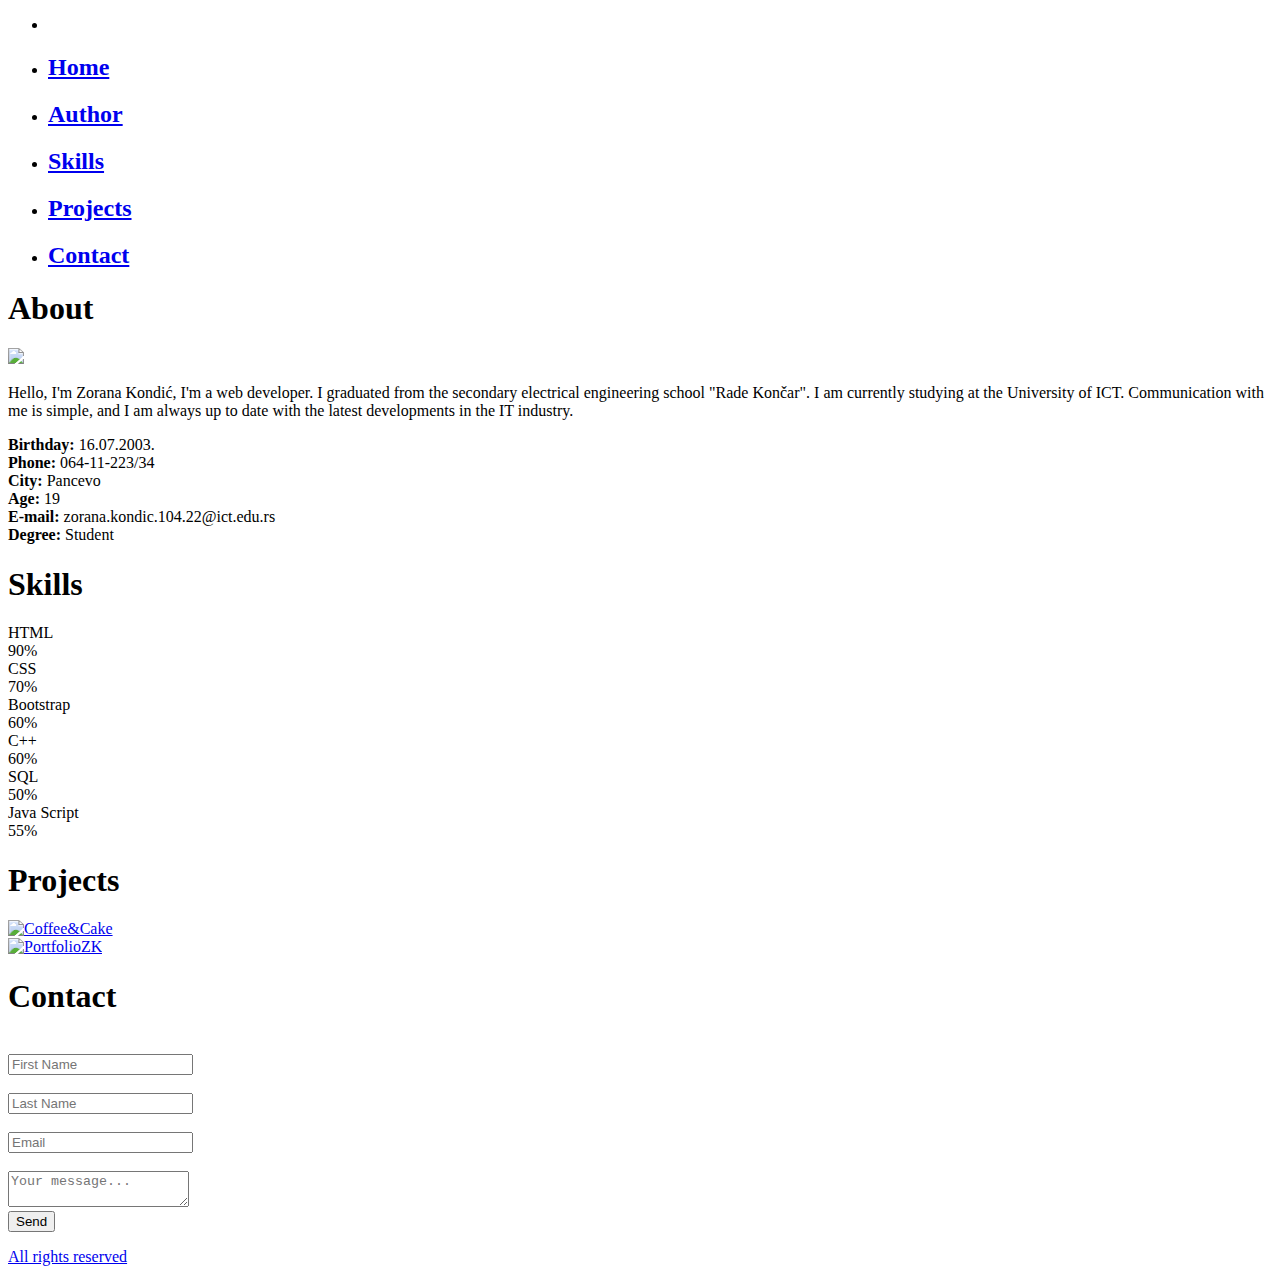
==== portfolio/index.html @ 88835917 "Update index.html" ====
<!DOCTYPE html>
<html>

<head>
    <title>Portfolio Zorana Kondić</title>
    <meta charset="UTF-8" />
    <meta name="viewport" content="width=device-width, initial-scale=1.0" />
    <meta name="keywords"
        content="zorana , kondic, portfolio, web developer, desktop developer, sass, responsive, programming" />
    <meta name="description" content="Zorana Kondić Portfolio" />
    <meta name="author" content="Zorana Kondić 104/22" />
    <link rel="stylesheet" type="text/css" href="assets/css/style.css" />
    <link rel="stylesheet" type="text/css" href="assets/css/responsive.css" />
    <link rel="shortcut icon" href="assets/images/icon.ico">
    <script src="https://kit.fontawesome.com/9414c76ad8.js" crossorigin="anonymous"></script>

</head>

<body>
    <div id="pocetna">

        <div class="transparentnost">
            <nav>
                <ul>
                    <li><a href="index.html" target="_self"> <img src="" alt=""></a></li>
                    <li><a href="#" class="grow"><i class="fa-solid fa-house"></i>
                            <h2>Home</h2>
                        </a></li>
                    <li><a href="#about" class="grow"><i class="fa-solid fa-user"></i>
                            <h2>Author</h2>
                        </a></li>
                    <li><a href="#skills" class="grow"><i class="fa-solid fa-code-branch"></i>
                            <h2>Skills</h2>
                        </a></li>
                    <li><a href="#projects" class="grow"><i class="fa-solid fa-list"></i>
                            <h2>Projects</h2>
                        </a></li>
                    <li><a href="#contact" class="grow"><i class="fa-solid fa-phone"></i>
                            <h2>Contact</h2>
                        </a></li>
                </ul>
            </nav>

        </div>

    </div>


    <div id="about">
        <h1>About</h1>
        <div class="wrapper">
            <div class="slika">
                <img src="assets/images/autor.jpeg">
            </div>
            <div id="opis">
                <p>Hello, I'm Zorana Kondić, I'm a web developer. I graduated from the secondary electrical engineering
                    school "Rade Končar". I am currently studying at the University of ICT.
                    Communication with me is simple, and
                    I am always up to date with the latest developments in the IT industry.</p>
                <div class="opis_wrapper">
                    <div class="omeni1">
                        <div>
                            <i class="fa-solid fa-chevron-right"></i>
                            <strong> Birthday:</strong>
                            <span>16.07.2003.</span>
                        </div>

                        <div>
                            <i class="fa-solid fa-chevron-right"></i>
                            <strong> Phone:</strong>
                            <span> 064-11-223/34</span>
                        </div>

                        <div>
                            <i class="fa-solid fa-chevron-right"></i>
                            <strong> City:</strong>
                            <span>Pancevo</span>
                        </div>

                    </div>

                    <div class="omeni2">
                        <div>
                            <i class="fa-solid fa-chevron-right"></i>
                            <strong>Age:</strong>
                            <span>19</span>
                        </div>

                        <div>
                            <i class="fa-solid fa-chevron-right"></i>
                            <strong>E-mail:</strong>
                            <span>zorana.kondic.104.22@ict.edu.rs</span>
                        </div>

                        <div>
                            <i class="fa-solid fa-chevron-right"></i>
                            <strong>Degree:</strong>
                            <span>Student</span>
                        </div>

                    </div>

                </div>

            </div>
        </div>
    </div>



    <section id="skills">
        <div class="skills">
            <h1>Skills</h1>
        </div>
        <div class="skill_wrapper">
            <div class="skill1">
                <div class="ime_procenti">
                    <div class="ime">HTML</div>
                    <div class="procenat">90%</div>
                </div>
                <div class="linija">
                    <div class="levalinija procenat90"></div>
                    <div class="desnalinija procenat10"></div>
                </div>
            </div>
            <div class="skill1">
                <div class="ime_procenti">
                    <div class="ime">CSS</div>
                    <div class="procenat">70%</div>
                </div>
                <div class="linija">
                    <div class="levalinija procenat70"></div>
                    <div class="desnalinija procenat30"></div>
                </div>
            </div>

            <div class="skill1">
                <div class="ime_procenti">
                    <div class="ime">Bootstrap</div>
                    <div class="procenat">60%</div>
                </div>
                <div class="linija">
                    <div class="levalinija procenat60"></div>
                    <div class="desnalinija procenat40"></div>
                </div>
            </div>
            <div class="skill1">
                <div class="ime_procenti">
                    <div class="ime">C++</div>
                    <div class="procenat">60%</div>
                </div>
                <div class="linija">
                    <div class="levalinija procenat60"></div>
                    <div class="desnalinija procenat40"></div>
                </div>
            </div>

            <div class="skill1">
                <div class="ime_procenti">
                    <div class="ime">SQL</div>
                    <div class="procenat">50%</div>
                </div>
                <div class="linija">
                    <div class="levalinija procenat55"></div>
                    <div class="desnalinija procenat45"></div>
                </div>
            </div>
            <div class="skill1">
                <div class="ime_procenti">
                    <div class="ime">Java Script</div>
                    <div class="procenat">55%</div>
                </div>
                <div class="linija">
                    <div class="levalinija procenat55"></div>
                    <div class="desnalinija procenat45"></div>
                </div>
            </div>

        </div>
    </section>

    <div id="projects">
        <h1>Projects</h1>
        <div class="projekat">
            <div>
                <a href="https://zoranakondic.github.io" target="_blank">
                    <img src="assets/images/slika projekta.png" alt="Coffee&Cake">
                </a>
            </div>
            <div>
                <a href="https://zoranakondic.github.io/portfolio" target="_blank">
                    <img src="assets/images/slika portfolia.png" alt="PortfolioZK">
                </a>
            </div>
        </div>
    </div>
    <div id="contact">
        <h1>Contact</h1>
        </hr>
        <div class="informacije">
            <div class="kontakt_forma">
                <form method="" id="Kontakt" name="Kontakt forma">
                    <br />
                    <input type="text" id="ime" name="ime" required="required" placeholder="First Name" /><br />
                    <br />
                    <input type="text" id="prezime" name="prezime" required="required" placeholder="Last Name" /><br />
                    <br />
                    <input type="email" name="email" id="email" required="required" placeholder="Email" /><br />
                    <br />
                    <textarea id="poruka" name="poruka" form="Kontakt" required="required" maxlength="200"
                        placeholder="Your message..."></textarea><br />
                    <div class="dugme">
                        <input type="submit" name="posalji" id="posalji" value="Send" />
                    </div>
                </form>
            </div>

        </div>
    </div>

    <footer>
        <div class="social">
            <a href="https://www.facebook.com/" target="_blank"><i class="fab fa-facebook-square"></i></a>
            <a href="https://www.instagram.com/" target="_blank"><i class="fab fa-instagram-square"></i></a>
        </div>
        <div class="copyright">
            <a href="#" target="_self">
                <p><i class="far fa-copyright"></i> All rights reserved</p>
            </a>
        </div>
        <div class="sassSitemap">
            <a href="assets/css/style.scss" target="_blank"><i class="fa-brands fa-sass"></i></a>
            <a href="../sitemap.xml" target="_blank"><i class="fas fa-sitemap"></i></a>
        </div>
    </footer>
</body>

</html>
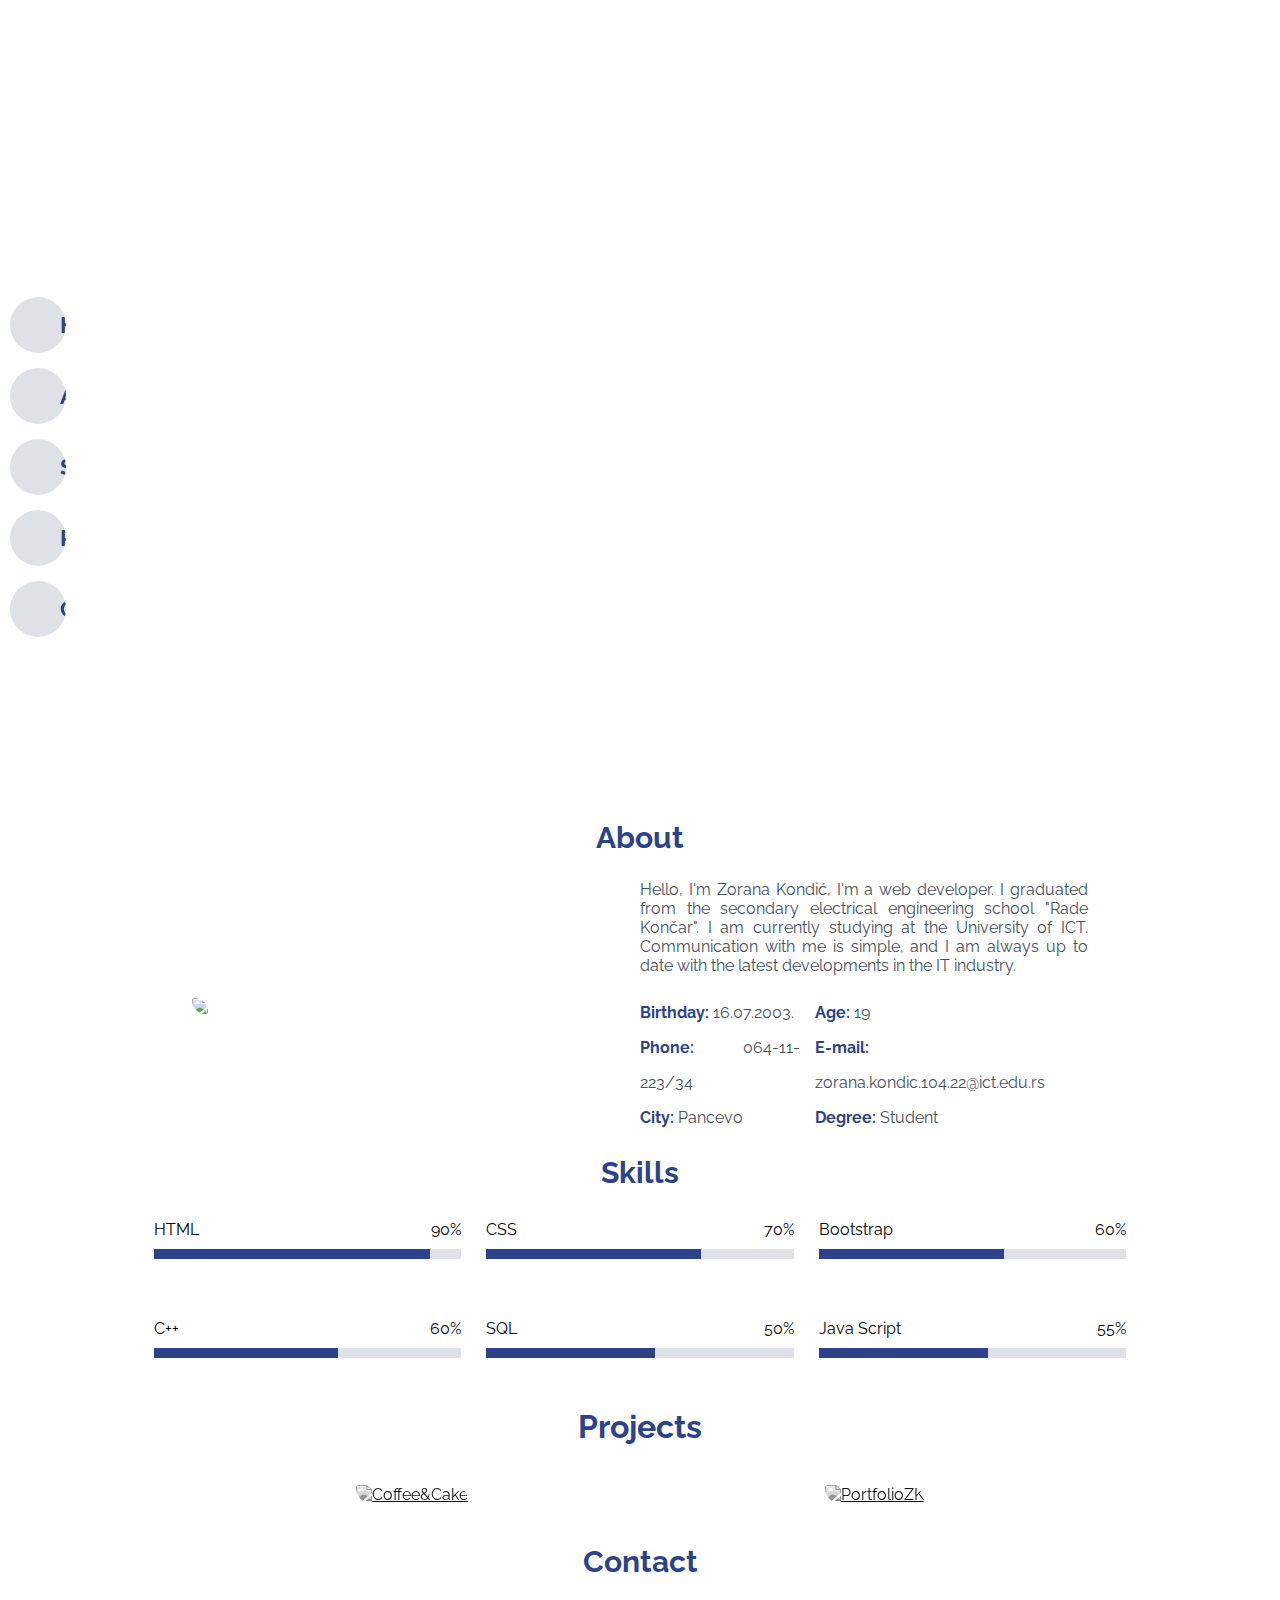
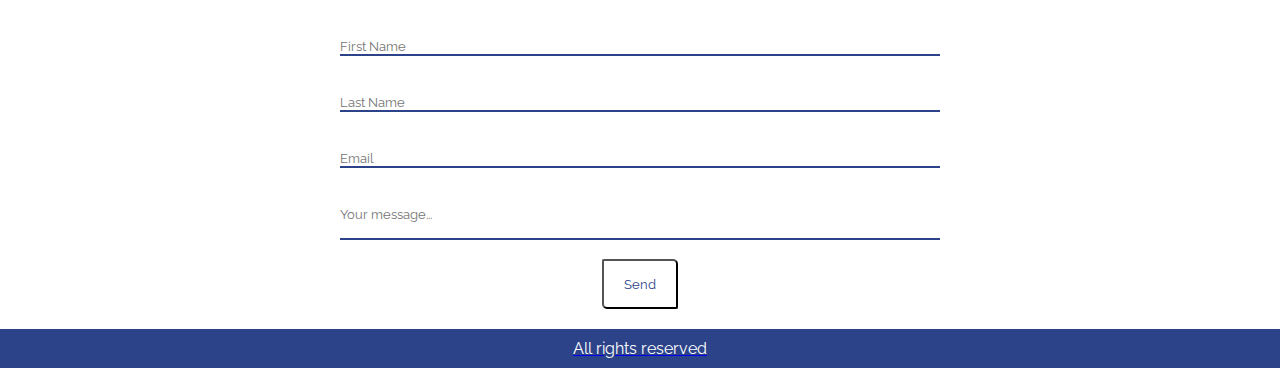
==== commit 3bb69f5a: "Update index.html" ====
--- a/portfolio/index.html
+++ b/portfolio/index.html
@@ -230,7 +230,7 @@
         </div>
         <div class="sassSitemap">
             <a href="assets/css/style.scss" target="_blank"><i class="fa-brands fa-sass"></i></a>
-            <a href="../sitemap.xml" target="_blank"><i class="fas fa-sitemap"></i></a>
+            <a href="sitemap.xml" target="_blank"><i class="fas fa-sitemap"></i></a>
         </div>
     </footer>
 </body>
--- a/portfolio/assets/css/style.css
+++ b/portfolio/assets/css/style.css
@@ -0,0 +1,348 @@
+@charset "UTF-8";
+@import url("https://fonts.googleapis.com/css2?family=Raleway:wght@300&display=swap");
+@import url("https://fonts.googleapis.com/css?family=Roboto:300");
+
+* {
+  margin: 0px;
+  padding: 0px;
+  box-sizing: border-box;
+  font-family: "Raleway", sans-serif;
+  scroll-behavior: smooth;
+}
+
+.grow {
+  padding: 10px 20px;
+  border-radius: 50px;
+  height: 56px;
+  width: 56px;
+  position: relative;
+  transition: width 0.5s;
+  -webkit-transition: width 0.5s;
+  overflow: hidden;
+  transition: 1.5s;
+  display: flex;
+  font-size: 15px;
+  align-items: center;
+  text-decoration: none;
+  align-content: flex-start;
+  margin-top: 15px;
+  margin-left: 10px;
+  background-color: #dee2e6;
+  color: #2c438a;
+}
+
+.grow i {
+  margin-right: 30px;
+}
+
+.grow:hover {
+  width: 150px;
+  background-color: #2c438a;
+  color: #dee2e6;
+}
+
+.grow {
+  background-color: #dee2e6;
+}
+
+nav {
+  display: flex;
+  align-items: center;
+  height: 100vh;
+}
+
+nav ul {
+  position: fixed;
+  list-style: none;
+}
+
+#pocetna {
+  width: 100%;
+  background-image: url("../images/sajt slika.jpg");
+  height: 800px;
+  background-position: right;
+}
+
+#pocetna .transparentnost {
+  background-color: rgba(255, 255, 255, 0.6);
+  width: 100% !important;
+  height: 1000px;
+  display: flex;
+}
+
+#about,
+#contact h1,
+.skills {
+  display: flex;
+  flex-direction: column;
+  align-items: center;
+  margin-top: 20px;
+  color: #45505b;
+  width: 100%;
+}
+
+#about h1,
+#contact h1 h1,
+.skills h1 {
+  color: #2c438a;
+  font-size: 30px;
+}
+
+#opis {
+  text-align: justify;
+  width: 50%;
+}
+
+.wrapper {
+  width: 70%;
+  margin-top: 25px;
+  display: flex;
+  justify-content: space-between;
+  align-items: center;
+}
+
+.slika {
+  width: 50%;
+}
+
+.slika img {
+  width: 350px;
+  border-radius: 5px 30px;
+}
+
+.omeni1 {
+  display: flex;
+  flex-direction: column;
+  margin-right: 15px;
+}
+
+.opis_wrapper {
+  margin-top: 20px;
+  display: flex;
+  justify-content: space-between;
+  line-height: 35px;
+}
+
+.opis_wrapper i,
+strong {
+  color: #2c438a;
+}
+
+.skills {
+  font-size: 30px;
+  margin-top: 20px;
+}
+
+.skill1,
+.skill2 {
+  width: 50%;
+  display: flex;
+  flex-direction: column;
+  justify-content: center;
+}
+
+.ime_procenti,
+.linija {
+  display: flex;
+  flex-direction: row;
+  justify-content: space-between;
+}
+
+.ime_procenti {
+  margin-bottom: 10px;
+}
+
+.procenat90 {
+  width: 90%;
+}
+
+.procenat70 {
+  width: 70%;
+}
+
+.procenat60 {
+  width: 60%;
+}
+
+.procenat50 {
+  width: 50%;
+}
+
+.procenat55 {
+  width: 55%;
+}
+
+.procenat45 {
+  width: 45%;
+}
+
+.procenat40 {
+  width: 40%;
+}
+
+.procenat30 {
+  width: 30%;
+}
+
+.procenat10 {
+  width: 10%;
+}
+
+.skill_wrapper {
+  width: 80%;
+  display: flex;
+  justify-content: space-evenly;
+  flex-wrap: wrap;
+  margin: 0px auto;
+}
+
+.skill_wrapper .skill1 {
+  display: flex;
+  flex-direction: column;
+  width: 30%;
+  margin: 30px 0px;
+}
+
+.levalinija,
+.desnalinija {
+  height: 10px;
+}
+
+.levalinija {
+  background-color: #2c438a;
+}
+
+.desnalinija {
+  background-color: #dee2e6;
+}
+
+#projects h1 {
+  display: flex;
+  justify-content: center;
+  margin-top: 20px;
+  margin-bottom: 40px;
+  color: #2c438a;
+}
+
+.projekat div a img {
+  width: 580px;
+  filter: grayscale(100%);
+  border-radius: 5px 30px;
+}
+
+.projekat div a img:hover {
+  transition: linear 500ms;
+  filter: grayscale(0%);
+}
+
+.projekat {
+  display: flex;
+  flex-direction: row;
+  justify-content: space-evenly;
+}
+
+#contact h1 {
+  font-size: 30px;
+  color: #2c438a;
+  margin: 40px 0px;
+}
+
+#Kontakt {
+  display: flex;
+  align-items: center;
+  flex-direction: column;
+}
+
+#ime,
+#prezime,
+#email,
+#poruka {
+  border: none;
+  border-bottom: 2px solid #2c438a;
+  width: 600px;
+  border-color: #2c438a;
+}
+
+textarea {
+  resize: none;
+}
+
+#posalji {
+  border-radius: 2px 5px;
+  color: #2c438a;
+  padding: 15px 20px;
+  background-color: #fff;
+}
+
+footer {
+  background-color: #2c438a;
+  width: 100%;
+  display: flex;
+  justify-content: space-between;
+  padding: 10px 0px;
+  margin-top: 20px;
+}
+
+.social .sassSitemap {
+  display: flex;
+  color: #fff;
+}
+
+.social {
+  margin-left: 40px;
+}
+
+.social i {
+  font-size: 30px;
+  color: #fff;
+}
+
+.sassSitemap {
+  margin-right: 40px;
+}
+
+.sassSitemap i {
+  font-size: 30px;
+  color: #fff;
+}
+
+.copyright p {
+  align-items: center;
+  color: #fff;
+}
+
+.animation {
+  display: flex;
+  margin: 10px auto;
+}
+
+.animation p {
+  font-size: 32px;
+  color: #2c438a;
+}
+
+.animation {
+  overflow: hidden;
+  /* Skriva prelazeći tekst */
+  border-right: 0.15em solid #000;
+  /* Animira vertikalnu crtu */
+  white-space: nowrap;
+  /* Osigurava da se tekst ne lomi */
+  margin: 0 auto;
+  /* Centrira naslov */
+  letter-spacing: 0.15em;
+  /* Razmak između slova */
+  animation: typing 3.5s steps(40, end), blink-caret 0.75s step-end infinite;
+}
+
+@keyframes typing {
+  from {
+    width: 10px;
+  }
+
+  to {
+    width: 80%;
+  }
+}
+
+/*# sourceMappingURL=style.css.map */
